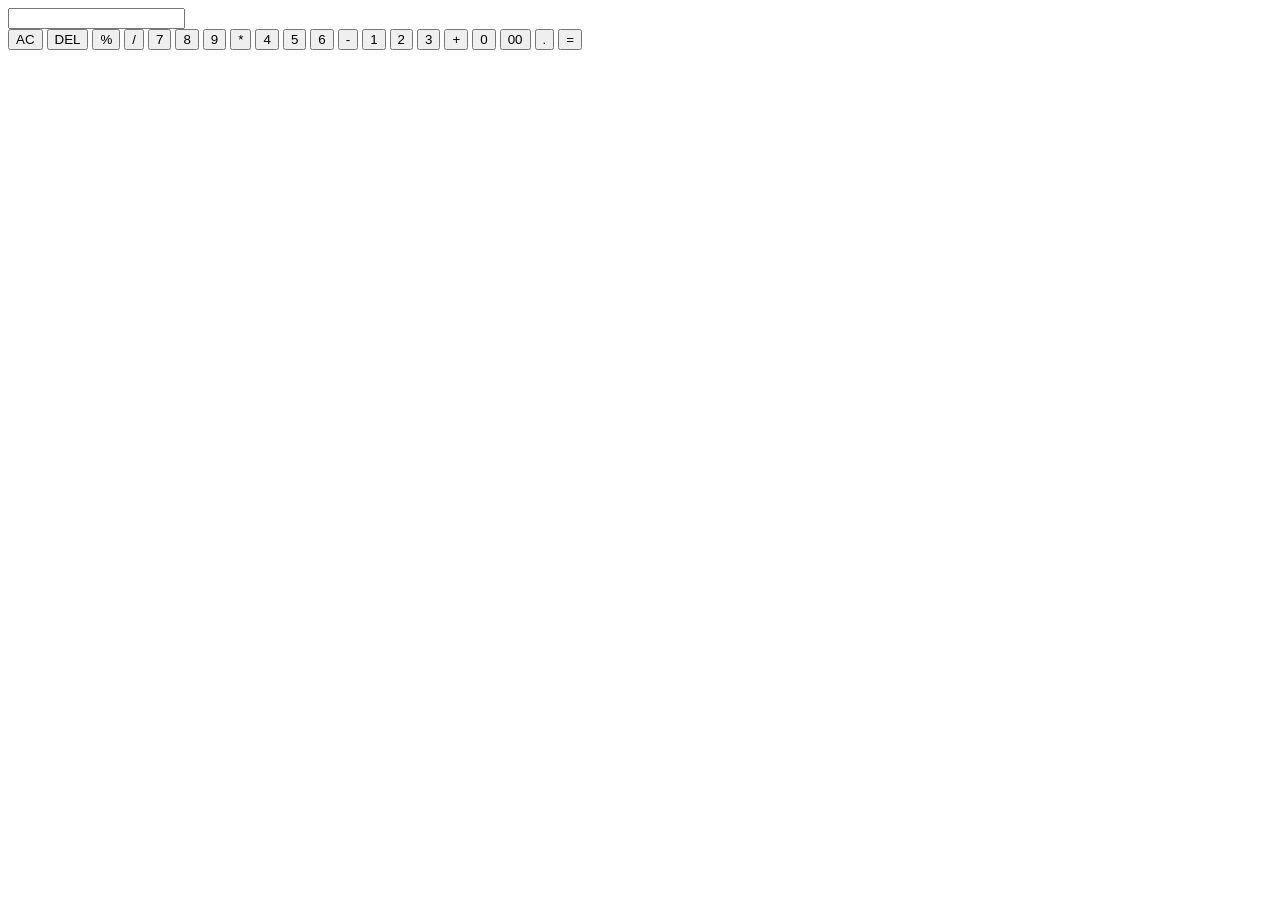
==== index.html @ 070cfed1 "first calculator" ====
<!DOCTYPE html>
<html lang="en">
<head>
    <meta charset="UTF-8">
    <meta name="viewport" content="width=device-width, initial-scale=1.0">
    <title>calculator</title>
    <link rel="stylesheet" href="calc.css">
</head>
<body>
    <div class="calculator">
        <input type="text" class="display">
        <div class="buttons">
            <button>AC</button>
            <button>DEL</button>
            <button>%</button>
            <button class="operator">/</button>

           <button>7</button>
            <button>8</button>
            <button>9</button>
            <button class="operator">*</button>

            <button>4</button>
            <button>5</button>
            <button>6</button>
            <button class="operator">-</button>

            <button>1</button>
            <button>2</button>
            <button>3</button>
            <button class="operator">+</button>

            <button>0</button>
            <button>00</button>
            <button>.</button>
            <button class="operator">=</button>

        
</div>
   
    </div>
    
</body>
</html>
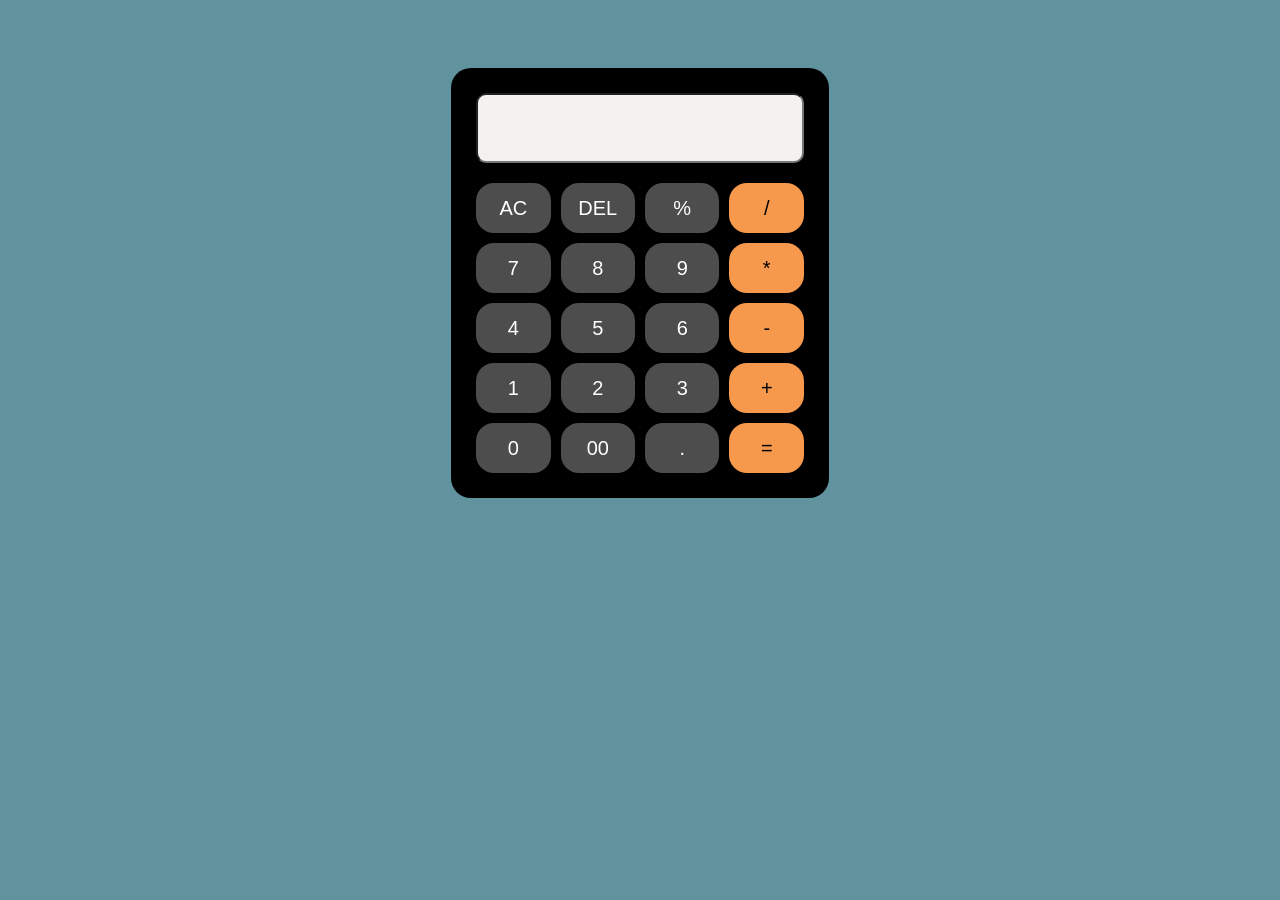
==== commit 4de0f735: "MY portfolio" ====
--- a/index.html
+++ b/index.html
@@ -4,7 +4,7 @@
     <meta charset="UTF-8">
     <meta name="viewport" content="width=device-width, initial-scale=1.0">
     <title>calculator</title>
-    <link rel="stylesheet" href="calc.css">
+    <link rel="stylesheet" href="index.css">
 </head>
 <body>
     <div class="calculator">
--- a/index.css
+++ b/index.css
@@ -0,0 +1,55 @@
+*{
+  margin: 0;
+  padding: 0;
+  box-sizing: border-box;
+  font-family: Arial, sans-serif;
+}
+
+body{
+  height: 15cm;
+  display: flex;
+  justify-content: center;
+  align-items: center;
+  background: #61939f;
+}
+
+.calculator{
+  width: 10cm;
+  background: black;
+  padding: 25px;
+  border-radius: 20px;
+}
+
+.display{
+  width: 100%;
+  height: 70px;
+  background: #f5f1f1;
+  border-radius: 10px;
+  margin-bottom: 20px;
+  color: rgb(22, 22, 22);
+  font-size: 35px;
+  text-align: right;
+  padding: 15px;
+}
+
+.buttons{
+  display: grid;
+  grid-template-columns: repeat(4,1fr);
+  gap: 10px;
+}
+
+button{
+  height: 50px;
+  border: none;
+  border-radius: 18px;
+  font-size: 20px;
+  background: #4d4d4d;
+  color: white;
+  cursor: pointer;
+}
+
+.operator{
+  background: #f7994c;
+  color: black;
+}
+
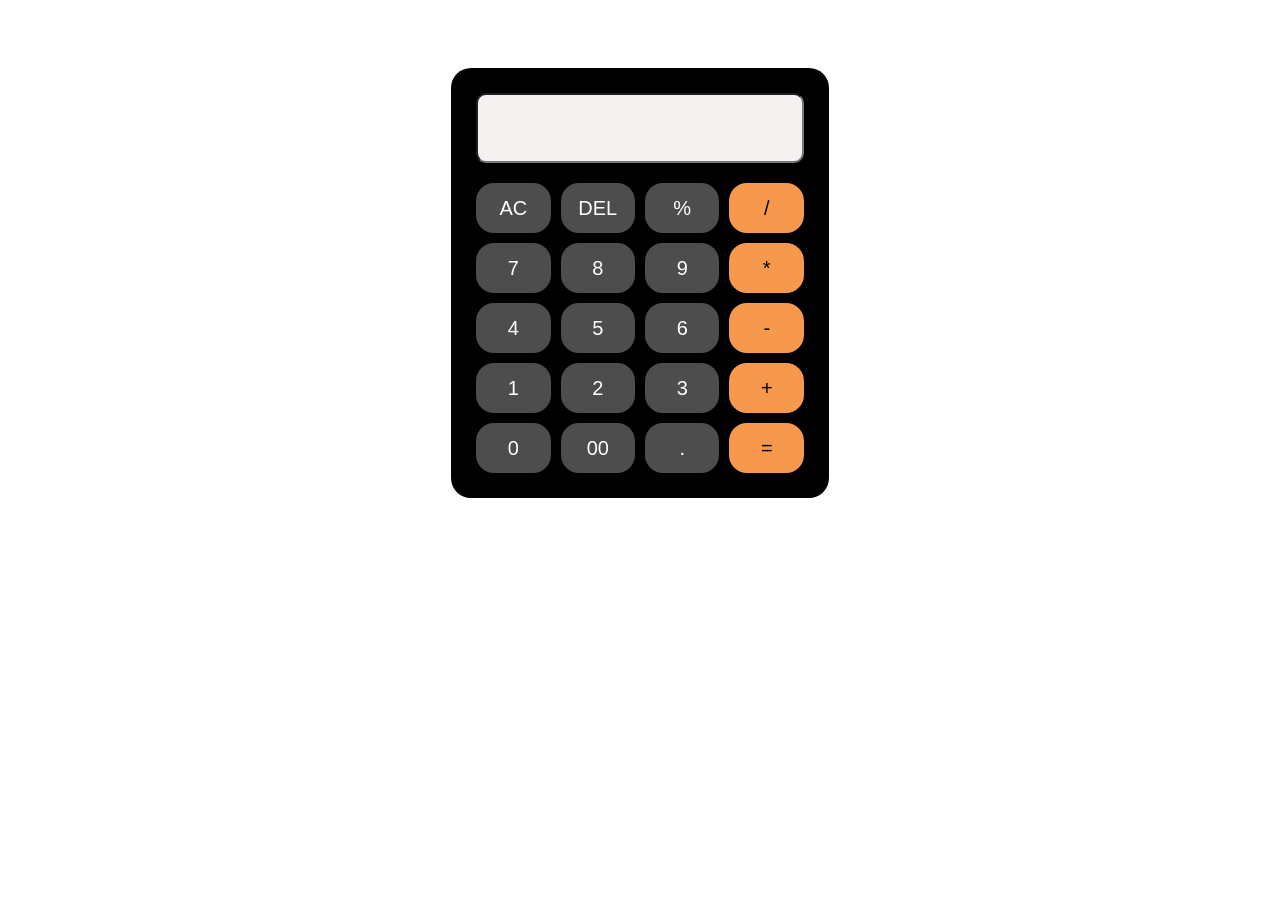
==== commit 59d939d0: "calculator" ====
--- a/index.html
+++ b/index.html
@@ -3,37 +3,39 @@
 <head>
     <meta charset="UTF-8">
     <meta name="viewport" content="width=device-width, initial-scale=1.0">
-    <title>calculator</title>
+    <title>Document</title>
     <link rel="stylesheet" href="index.css">
 </head>
 <body>
     <div class="calculator">
         <input type="text" class="display">
         <div class="buttons">
-            <button>AC</button>
-            <button>DEL</button>
-            <button>%</button>
-            <button class="operator">/</button>
+            <button id="ac" value="AC">AC</button>
+            <button id="del" value="DEL">DEL</button>
+            <button id="percent" value="%">%</button>
+            <button class="operator" id="/" value="/">/</button>
 
-           <button>7</button>
-            <button>8</button>
-            <button>9</button>
-            <button class="operator">*</button>
+           <button id="7" value="7">7</button>
+            <button id="8" value="8">8</button>
+            <button id="9" value="9">9</button>
+            <button class="operator" id="*" value="*">*</button>
 
-            <button>4</button>
-            <button>5</button>
-            <button>6</button>
-            <button class="operator">-</button>
+            <button id="4" value="4">4</button>
+            <button id="5" value="5">5</button>
+            <button id="6" value="6">6</button>
+            <button class="operator" id="-" value="-">-</button>
 
-            <button>1</button>
-            <button>2</button>
-            <button>3</button>
-            <button class="operator">+</button>
+            <button id="1" value="1">1</button>
+            <button id="2" value="2">2</button>
+            <button id="3" value="3">3</button>
+            <button class="operator" id="+" value="+">+</button>
 
-            <button>0</button>
-            <button>00</button>
-            <button>.</button>
-            <button class="operator">=</button>
+            <button id="0" value="0">0</button>
+            <button id="00" value="00">00</button>
+            <button id="." value=".">.</button>
+            <button class="operator" id="=" value="=">=</button>
+            <script src="code.js"></script>
+        
 
         
 </div>
--- a/index.css
+++ b/index.css
@@ -10,7 +10,7 @@
   display: flex;
   justify-content: center;
   align-items: center;
-  background: #61939f;
+  background:white;
 }
 
 .calculator{
